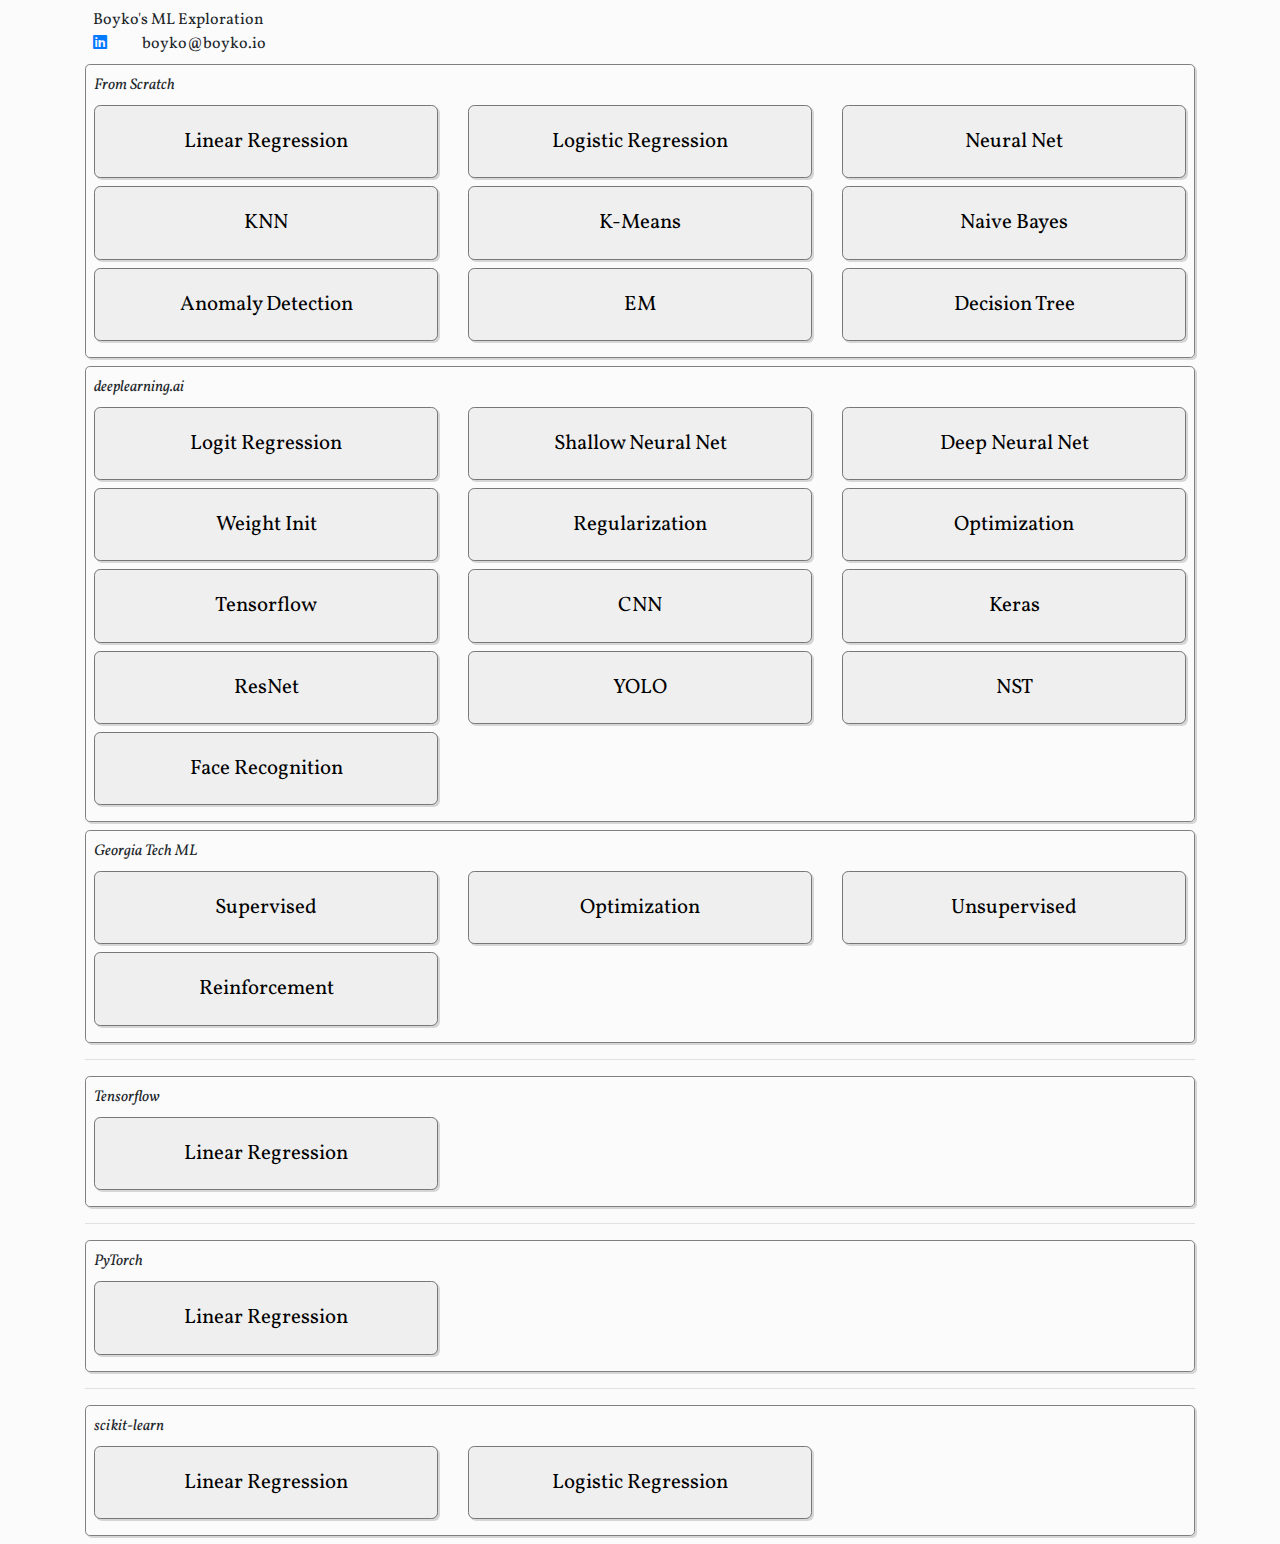
==== index.html @ 049f39ef "Added Face Recognition from DLAI" ====
<!DOCTYPE html>
<html lang="en">
<head>

  <title>Boyko's ML Exploration</title>
  <meta charset="utf-8">
  <meta name="viewport" content="width=device-width, initial-scale=1">
  <meta name="description" content="Boyko Todorov Machine Learning Portfolio">
  <meta name="keywords" content="Boyko Todorov,Machine Learning">
  <meta name="author" content="Boyko Todorov Columbus OH">
  <link rel="stylesheet" href="https://maxcdn.bootstrapcdn.com/bootstrap/4.4.1/css/bootstrap.min.css">
  <link rel="stylesheet" href="https://cdnjs.cloudflare.com/ajax/libs/font-awesome/5.13.0/css/all.min.css">
  <link href="https://fonts.googleapis.com/css2?family=Vollkorn&display=swap" rel="stylesheet">
  
  <script src="https://ajax.googleapis.com/ajax/libs/jquery/3.4.1/jquery.min.js"></script>
  <script src="https://cdnjs.cloudflare.com/ajax/libs/popper.js/1.16.0/umd/popper.min.js"></script>
  <script src="https://maxcdn.bootstrapcdn.com/bootstrap/4.4.1/js/bootstrap.min.js"></script>

  <style type="text/css">

  	body {

  		font-family: 'Vollkorn', serif;
  		background-color: #fbfbfb;
  	}
    
    a .card {
      color: black;
      font-size: 1.3em;
    }

    a:hover {
    	text-decoration: none;
    }

    .card {
	    box-shadow: 2px 2px #d6d6d6;
	    border: 1px solid #777777;
	    border-radius: .3em;
	    background-color: #efefef;
    }

    .card:hover {
      background-color: #d4d4d4;
    }

    .card.disabled:hover {
      background-color: #d4d4d4;
    }

    section#header {

    	padding: .5em; 
    }

    section.cards {

    	padding: .5em;
    	padding-bottom: 1em;
    	border: 1px solid gray;border-radius: .3em;
    	box-shadow: 2px 2px #d6d6d6;  
    	margin-bottom: .5em;
    }

    section.cards span.label {

	    font-size: .97em;
    	font-style: italic;
    }

    section.cards div.row div.col-sm-4 {
    	margin-top: .5em;
    }

    section#legend {
	    /*color: white;*/
	    margin-top: 1em;
	    font-size: .93em;
    }

    .original {
    	display: block;
    }

    .abbreviated {
    	display: none;
    }

    /* Media Queries */


    @media screen and (max-width: 1000px) {
	    a .card {
	      font-size: 1em;
	    }
	}

    @media screen and (max-width: 767px) {

	    .original {
	    	display: none;
	    }
	    .abbreviated {
	    	display: block;
	    }
	}

    @media screen and (max-width: 575px) {
	    a .card {
	      font-size: 1.3em;
	    }
	    .original {
	    	display: block;
	    }
	    .abbreviated {
	    	display: none;
	    }
	}

  </style>
</head>

<!-- <body style="background-color: #424242"> -->
<body>
 
<div class="container">

  <section id="header">

    <div class="row">

      <div class="col-sm-12 pull-left">
        Boyko's ML Exploration
      </div>

    </div>

    <div class="row">

      <div class="col-sm-12 pull-left">
        <span>
          <a href="https://www.linkedin.com/in/boykoio/" target="_blank">
            <i class="fab fa-linkedin"></i>
          </a>
        </span>
        <span style="margin-left: 2em">
          boyko@boyko.io
        </span>
      </div>


    </div>

  </section>

  <section class="cards">

  	<span class="label">From Scratch</span>

  	<div class="row">

  		<div class="col-sm-4">
			<a href="https://github.com/boyko11/LinearRegression_3D_BloodPressure" target="_blank">
		      <div class="card">
		        <div class="card-body text-center">
		          <p class="card-text">
		            <span class="original">Linear Regression</span>
		            <span class="abbreviated">LinReg</span>
		          </p>

		        </div>
		      </div>
		    </a>
  		</div>

		<div class="col-sm-4">

	      <a href="https://github.com/boyko11/LogisticRegression" target="_blank">
	        <div class="card">
	          <div class="card-body text-center">
	            <span class="original">Logistic Regression</span>
	            <span class="abbreviated">LogitReg</span>
	          </div>
	        </div>
	      </a>

  		</div>

		<div class="col-sm-4">
	      <a href="https://github.com/boyko11/NeuralNet" target="_blank">
	        <div class="card">
	          <div class="card-body text-center">
	            <p class="card-text">
	              Neural Net
	            </p>
	          </div>
	        </div>
	      </a>
  		</div>

  	</div>

	<div class="row">

  		<div class="col-sm-4">
	      <a href="https://github.com/boyko11/KNN" target="_blank">
	        <div class="card">
	          <div class="card-body text-center">
	            <p class="card-text">
	              KNN
	            </p>
	          </div>
	        </div>
	      </a>

  		</div>

		<div class="col-sm-4">

		    <a href="https://github.com/boyko11/K-Means" target="_blank">
			    <div class="card disabled">
			      <div class="card-body text-center">
			        <p class="card-text">
			          K-Means
			        </p>
			      </div>
			    </div>
			</a>

  		</div>

		<div class="col-sm-4">

		    <a href="https://github.com/boyko11/NaiveBayes" target="_blank">
			    <div class="card disabled">
			      <div class="card-body text-center">
			        <p class="card-text">
			          Naive Bayes
			        </p>
			      </div>
			    </div>
			</a>

  		</div>

  	</div>


  	<div class="row">

  		<div class="col-sm-4">
			<a href="https://github.com/boyko11/AnomalyDetection" target="_blank">
		      <div class="card">
		        <div class="card-body text-center">
		          <p class="card-text">
		            <span class="original">Anomaly Detection</span>
		            <span class="abbreviated">Anomaly</span>
		          </p>

		        </div>
		      </div>
		    </a>
  		</div>

  		<div class="col-sm-4">
			<a href="https://github.com/boyko11/EM" target="_blank">
		      <div class="card">
		        <div class="card-body text-center">
		          <p class="card-text">
		            <span>EM</span>
		          </p>

		        </div>
		      </div>
		    </a>
  		</div>

  		<div class="col-sm-4">
			<a href="https://github.com/boyko11/DecisionTree" target="_blank">
		      <div class="card">
		        <div class="card-body text-center">
		          <p class="card-text">
		            <span class="original">Decision Tree</span>
		            <span class="abbreviated">DT</span>
		          </p>

		        </div>
		      </div>
		    </a>
  		</div>

  	</div>

  </section>

  <section class="cards">

  	<span class="label">deeplearning.ai</span>


	<div class="row">

  		<div class="col-sm-4">
			<a href="https://github.com/boyko11/LogReg-DLAI" target="_blank">
		      <div class="card">
		        <div class="card-body text-center">
		          <p class="card-text">
		            <span class="original">Logit Regression</span>
		            <span class="abbreviated">LogReg</span>
		          </p>

		        </div>
		      </div>
		    </a>
  		</div>

  		<div class="col-sm-4">
			<a href="https://github.com/boyko11/ShallowNN-DLAI" target="_blank">
		      <div class="card">
		        <div class="card-body text-center">
		          <p class="card-text">
		            <span class="original">Shallow Neural Net</span>
		            <span class="abbreviated">SNN</span>
		          </p>

		        </div>
		      </div>
		    </a>
  		</div>

  		<div class="col-sm-4">
			<a href="https://github.com/boyko11/DNN-DLAI" target="_blank">
		      <div class="card">
		        <div class="card-body text-center">
		          <p class="card-text">
		            <span class="original">Deep Neural Net</span>
		            <span class="abbreviated">DNN</span>
		          </p>

		        </div>
		      </div>
		    </a>
  		</div>

  	</div>

	<div class="row">

  		<div class="col-sm-4">
			<a href="https://github.com/boyko11/HyperInit-DLAI" target="_blank">
		      <div class="card">
		        <div class="card-body text-center">

		          <p class="card-text">
		            Weight Init
		          </p>

		        </div>
		      </div>
		    </a>
  		</div>

  		<div class="col-sm-4">
			<a href="https://github.com/boyko11/Reg-DLAI" target="_blank">
		      <div class="card">
		        <div class="card-body text-center">

		            <span class="original">Regularization</span>
		            <span class="abbreviated">Reg</span>

		        </div>
		      </div>
		    </a>
  		</div>

  		<div class="col-sm-4">
			<a href="https://github.com/boyko11/Optimization-DLAI" target="_blank">
		      <div class="card">
		        <div class="card-body text-center">

		            <span class="original">Optimization</span>
		            <span class="abbreviated">Opt</span>

		        </div>
		      </div>
		    </a>
  		</div>


  	</div>

	<div class="row">

  		<div class="col-sm-4">
			<a href="https://github.com/boyko11/Tensorflow-DLAI" target="_blank">
		      <div class="card">
		        <div class="card-body text-center">

		            <span class="original">Tensorflow</span>
		            <span class="abbreviated">TF</span>

		        </div>
		      </div>
		    </a>
  		</div>

  		<div class="col-sm-4">
			<a href="https://github.com/boyko11/CNN-DLAI" target="_blank">
		      <div class="card">
		        <div class="card-body text-center">
		            CNN
		        </div>
		      </div>
		    </a>
  		</div>

  		<div class="col-sm-4">
			<a href="https://github.com/boyko11/Keras-DLAI" target="_blank">
		      <div class="card">
		        <div class="card-body text-center">
		            Keras
		        </div>
		      </div>
		    </a>
  		</div>

  	</div>

	<div class="row">

  		<div class="col-sm-4">
			<a href="https://github.com/boyko11/ResidualNetwork-DLAI" target="_blank">
		      <div class="card">
		        <div class="card-body text-center">
		            ResNet
		        </div>
		      </div>
		    </a>
  		</div>

  		<div class="col-sm-4">
			<a href="https://github.com/boyko11/YOLO_DLAI" target="_blank">
		      <div class="card">
		        <div class="card-body text-center">
		            YOLO
		        </div>
		      </div>
		    </a>
  		</div>

  		<div class="col-sm-4">
			<a href="https://github.com/boyko11/NST-DLAI" target="_blank">
		      <div class="card">
		        <div class="card-body text-center">
		            NST
		        </div>
		      </div>
		    </a>
  		</div>
  	</div>

	<div class="row">

  		<div class="col-sm-4">
			<a href="https://github.com/boyko11/Face_Recognition_DLAI" target="_blank">
		      <div class="card">
		        <div class="card-body text-center">
		          <p class="card-text">
		            <span class="original">Face Recognition</span>
		            <span class="abbreviated">FR</span>
		          </p>

		        </div>
		      </div>
		    </a>
  		</div>

  	</div>



  </section>

   <section class="cards">

  	<span class="label">Georgia Tech ML</span>

  	<div class="row">

  		<div class="col-sm-4">
			<a href="https://github.com/boyko11/ML1-SupervisedLearning" target="_blank">
		      <div class="card">
		        <div class="card-body text-center">
		          <p class="card-text">
		            Supervised
		          </p>

		        </div>
		      </div>
		    </a>
  		</div>

		<div class="col-sm-4">

	      <a href="https://github.com/boyko11/ABAGAIL/tree/master/src" target="_blank">
	        <div class="card">
	          <div class="card-body text-center">
	          	Optimization
	          </div>
	        </div>
	      </a>

  		</div>

		<div class="col-sm-4">
	      <a href="https://github.com/boyko11/ML3-UnsupervisedLearning" target="_blank">
	        <div class="card">
	          <div class="card-body text-center">
	            <p class="card-text">
		            Unsupervised
	            </p>
	          </div>
	        </div>
	      </a>
  		</div>

  	</div>

  	<div class="row">

  		<div class="col-sm-4">
			<a href="https://github.com/boyko11/ML4-RL" target="_blank">
		      <div class="card">
		        <div class="card-body text-center">
		          <p class="card-text">
		            <span class="original">Reinforcement</span>
		            <span class="abbreviated">RL</span>
		          </p>

		        </div>
		      </div>
		    </a>
  		</div>
  	</div>
  </section>



<hr class="solid">

<section class="cards">

  	<span class="label">Tensorflow</span>

	<div class="row">

  		<div class="col-sm-4">
			<a href="https://github.com/boyko11/LinRegTF" target="_blank">
		      <div class="card">
		        <div class="card-body text-center">
		          <p class="card-text">
		            <span class="original">Linear Regression</span>
		            <span class="abbreviated">LinReg</span>
		          </p>

		        </div>
		      </div>
		    </a>
  		</div>
  	</div>

</section>

<hr class="solid">

<section class="cards">

  	<span class="label">PyTorch</span>

	<div class="row">

  		<div class="col-sm-4">
			<a href="https://github.com/boyko11/LinRegTorch" target="_blank">
		      <div class="card">
		        <div class="card-body text-center">
		          <p class="card-text">
		            <span class="original">Linear Regression</span>
		            <span class="abbreviated">LinReg</span>
		          </p>

		        </div>
		      </div>
		    </a>
  		</div>
  	</div>

</section>

<hr class="solid">

<section class="cards">

  	<span class="label">scikit-learn</span>

	<div class="row">

  		<div class="col-sm-4">
			<a href="https://github.com/boyko11/LinRegSKLearn" target="_blank">
		      <div class="card">
		        <div class="card-body text-center">
		          <p class="card-text">
		            <span class="original">Linear Regression</span>
		            <span class="abbreviated">LinReg</span>
		          </p>

		        </div>
		      </div>
		    </a>
  		</div>

  		<div class="col-sm-4">
			<a href="https://github.com/boyko11/LogRegSKLearn" target="_blank">
		      <div class="card">
		        <div class="card-body text-center">
		          <p class="card-text">
		            <span class="original">Logistic Regression</span>
		            <span class="abbreviated">LogitReg</span>
		          </p>

		        </div>
		      </div>
		    </a>
  		</div>


  	</div>

</section>


<script>
  (function(i,s,o,g,r,a,m){i['GoogleAnalyticsObject']=r;i[r]=i[r]||function(){
  (i[r].q=i[r].q||[]).push(arguments)},i[r].l=1*new Date();a=s.createElement(o),
  m=s.getElementsByTagName(o)[0];a.async=1;a.src=g;m.parentNode.insertBefore(a,m)
  })(window,document,'script','//www.google-analytics.com/analytics.js','ga');

  ga('create', 'UA-61999175-1', 'auto');
  ga('send', 'pageview');
</script>

</body>
</html>
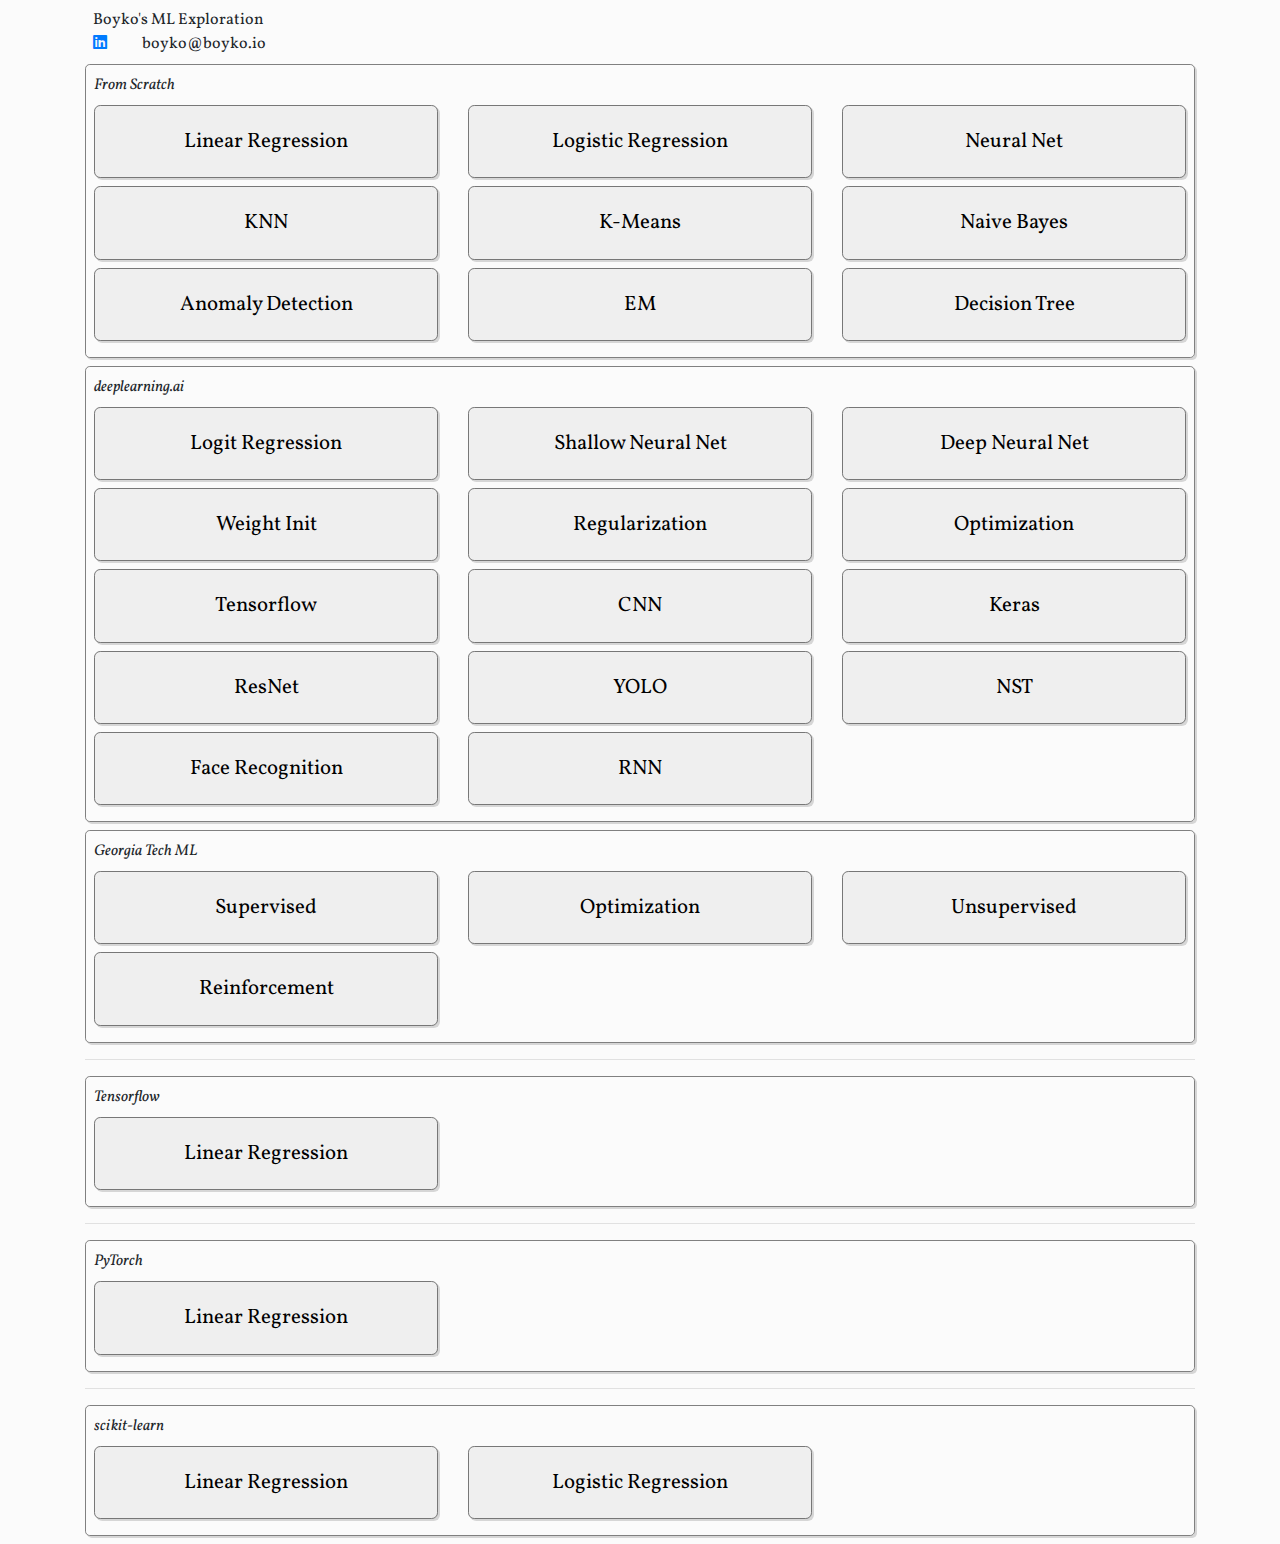
==== commit 9f58396e: "Added RNN, LSTM from DLAI" ====
--- a/index.html
+++ b/index.html
@@ -475,6 +475,19 @@
 		    </a>
   		</div>
 
+  		<div class="col-sm-4">
+			<a href="https://github.com/boyko11/RNN_DLAI" target="_blank">
+		      <div class="card">
+		        <div class="card-body text-center">
+		          <p class="card-text">
+		              RNN	
+		          </p>
+
+		        </div>
+		      </div>
+		    </a>
+  		</div>
+
   	</div>
 
 
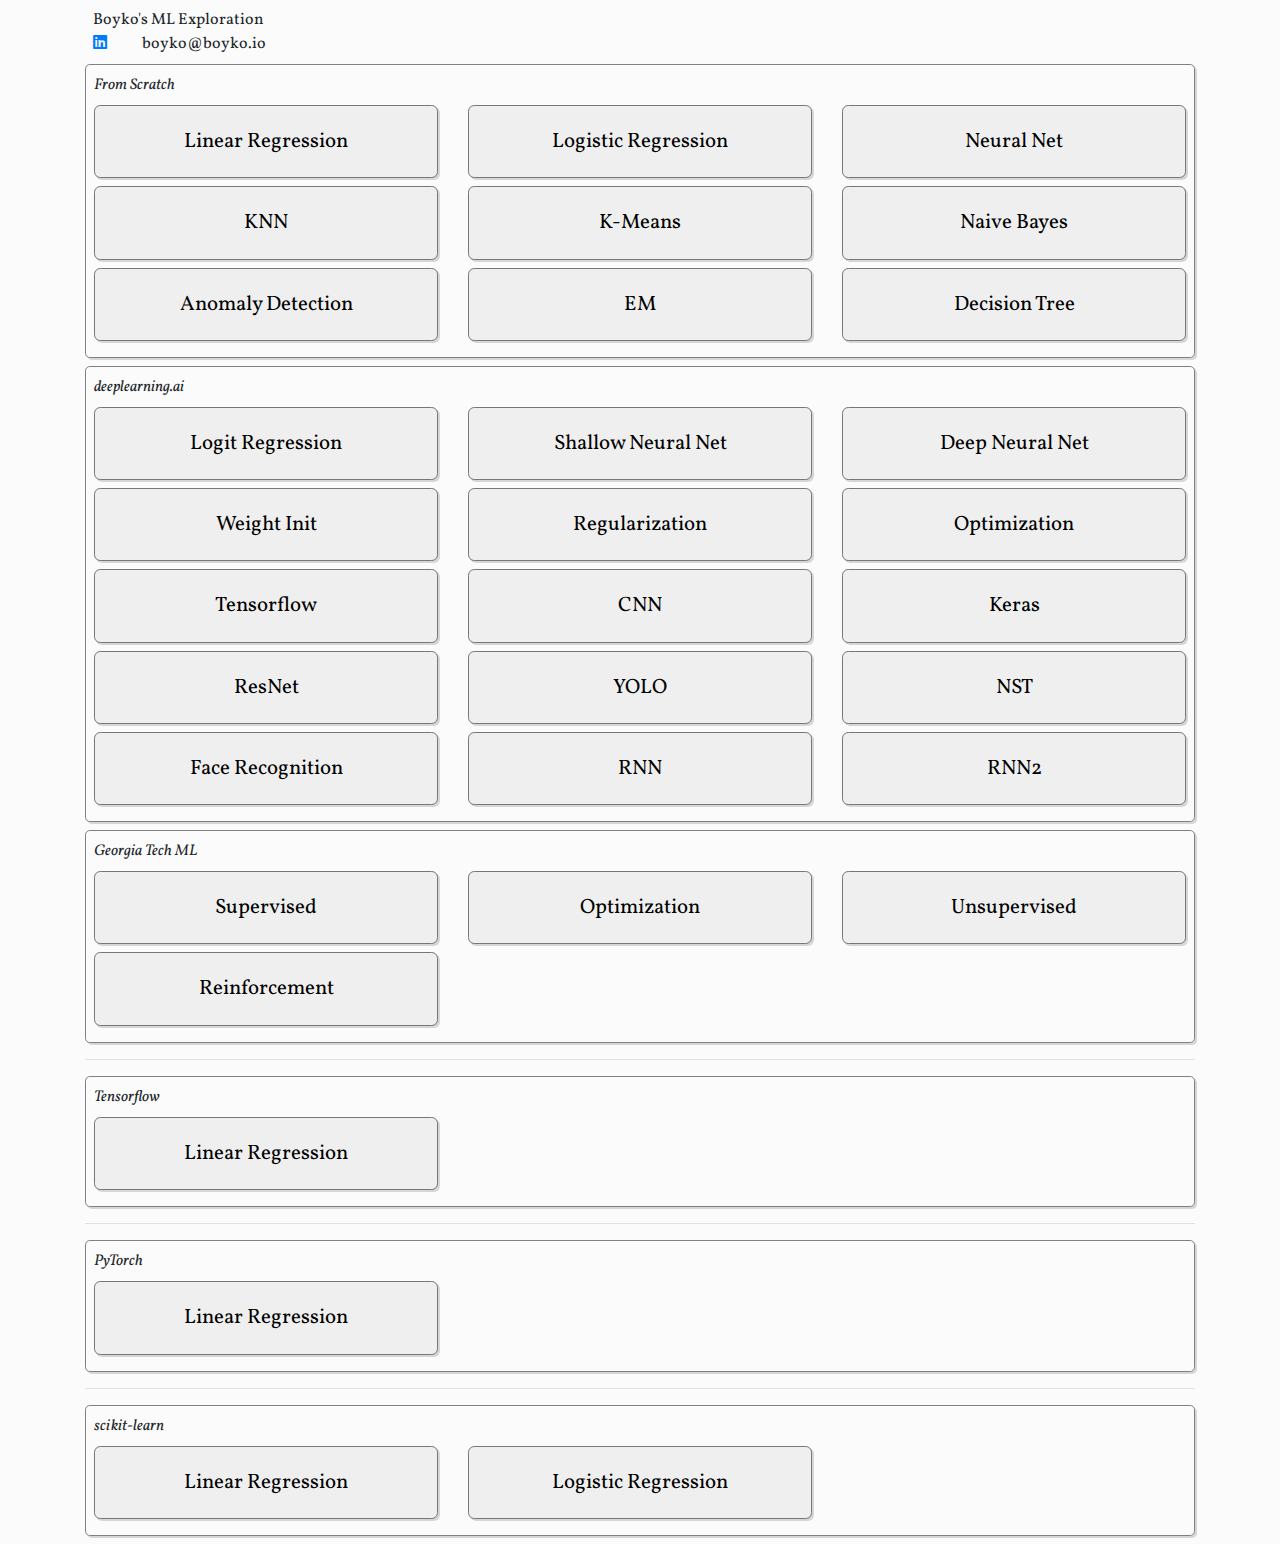
==== commit a5b98f10: "Added Dinosaur RNN - NLP" ====
--- a/index.html
+++ b/index.html
@@ -488,6 +488,19 @@
 		    </a>
   		</div>
 
+  		<div class="col-sm-4">
+			<a href="https://github.com/boyko11//DinosaurIsland_DLAI" target="_blank">
+		      <div class="card">
+		        <div class="card-body text-center">
+		          <p class="card-text">
+		              RNN2	
+		          </p>
+
+		        </div>
+		      </div>
+		    </a>
+  		</div>
+
   	</div>
 
 
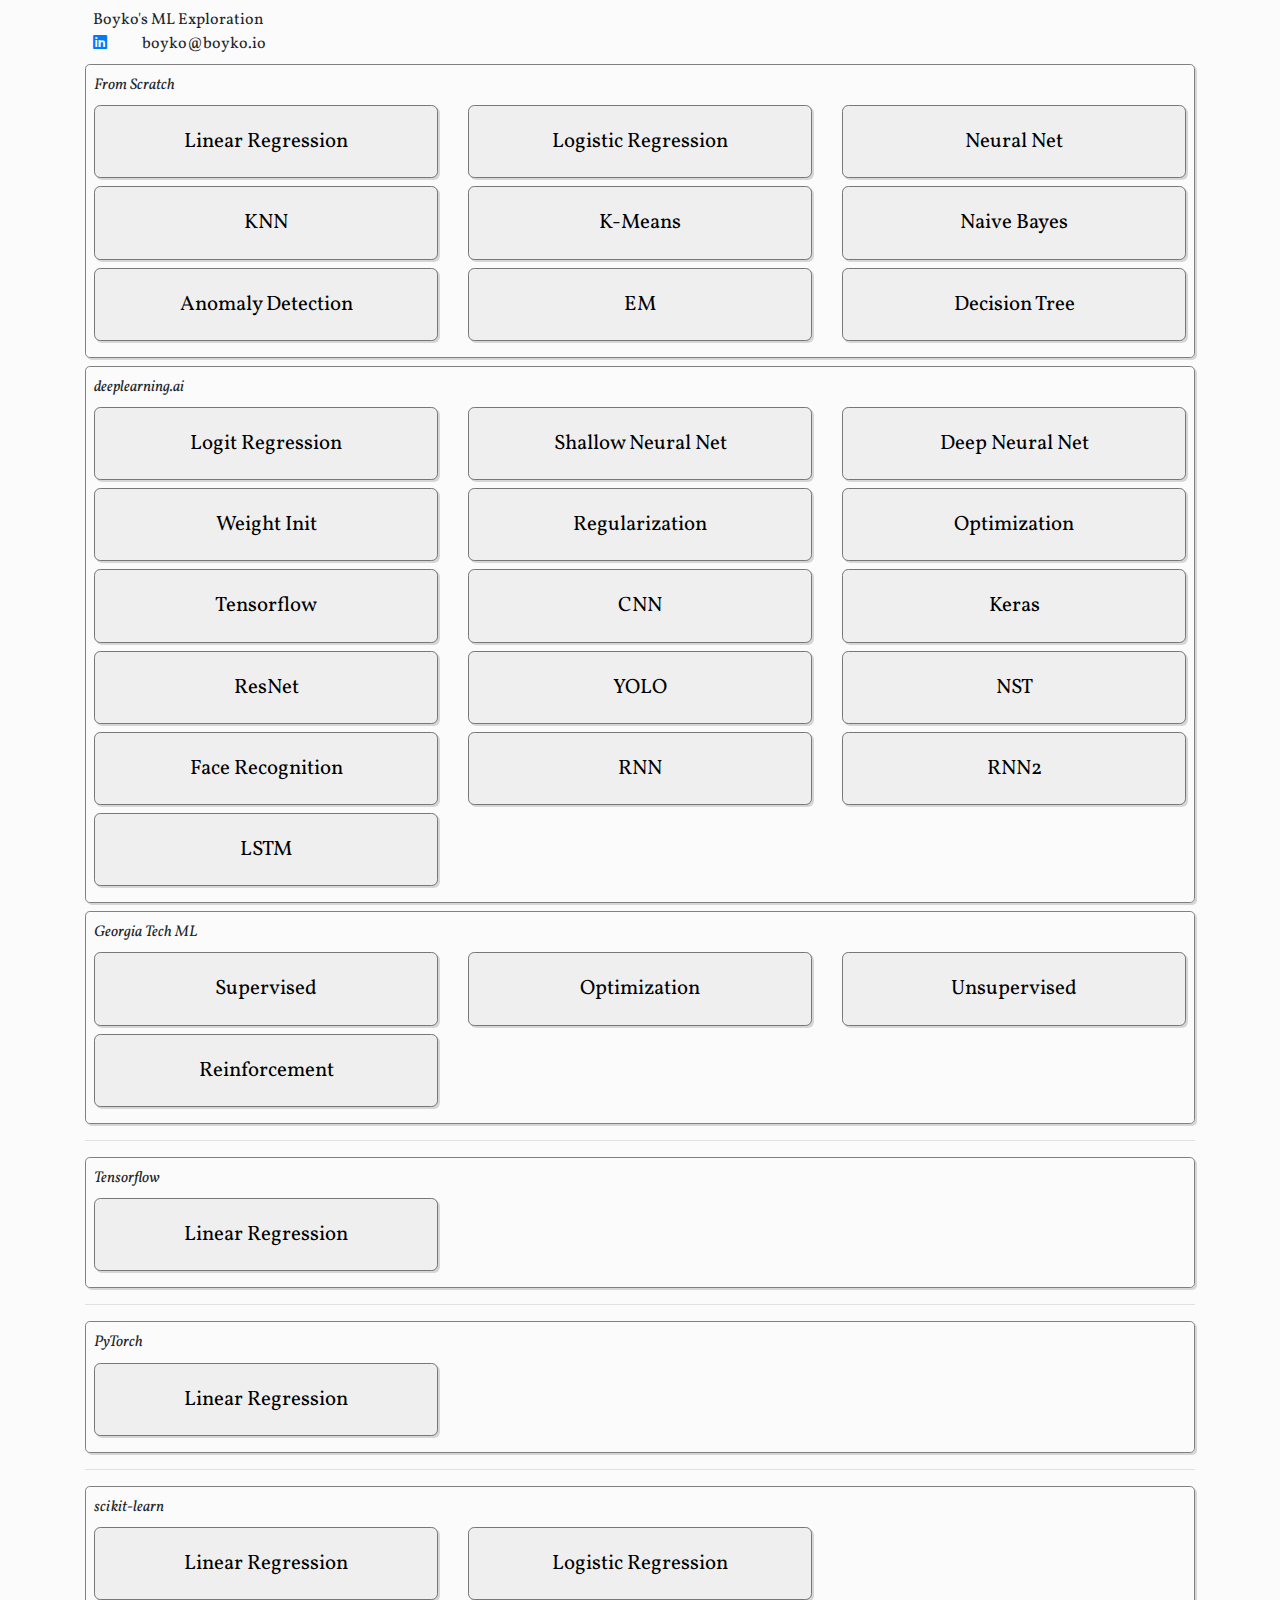
==== commit 52b9fe83: "Added Jazz LSTM" ====
--- a/index.html
+++ b/index.html
@@ -503,6 +503,22 @@
 
   	</div>
 
+	<div class="row">
+
+  		<div class="col-sm-4">
+			<a href="https://github.com/boyko11/LSTM_DLAI" target="_blank">
+		      <div class="card">
+		        <div class="card-body text-center">
+		          <p class="card-text">
+		            LSTM
+		          </p>
+
+		        </div>
+		      </div>
+		    </a>
+  		</div>
+  	</div>
+
 
 
   </section>
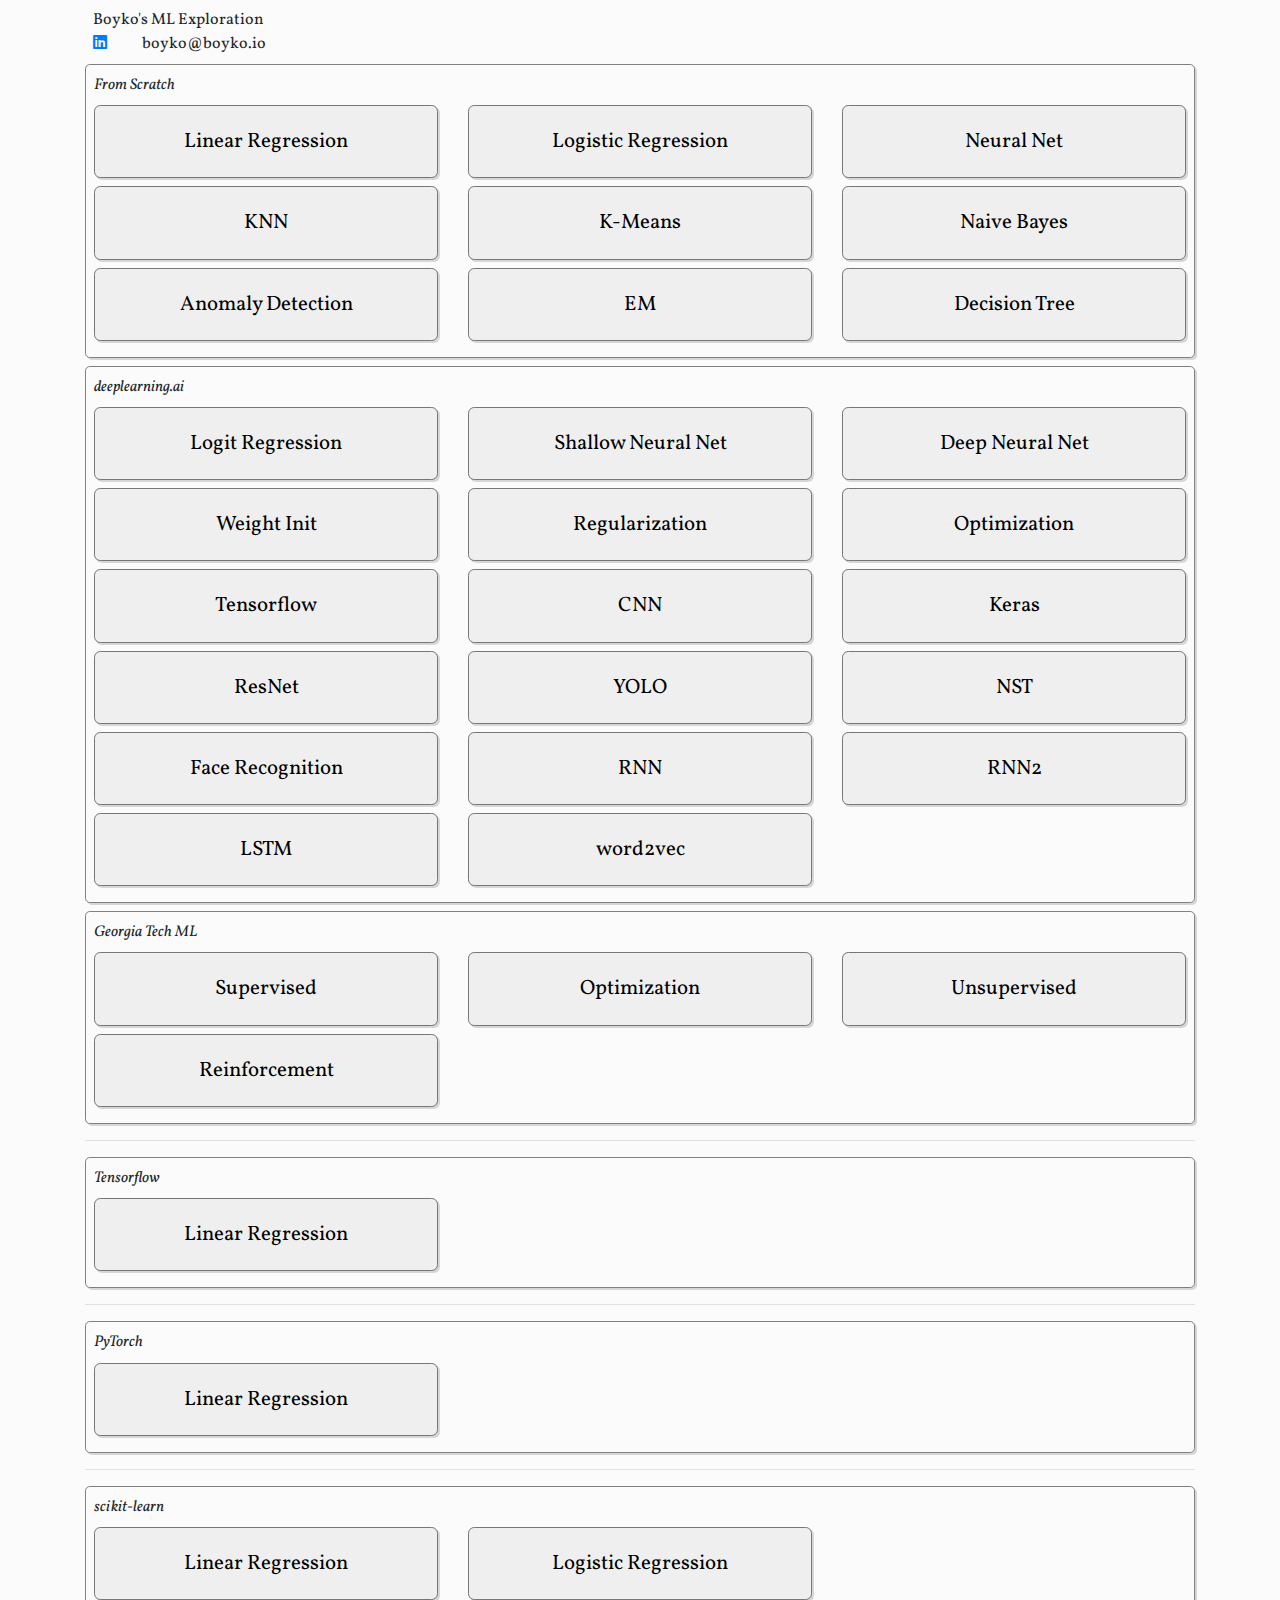
==== commit 10873a29: "Added word2vec" ====
--- a/index.html
+++ b/index.html
@@ -517,6 +517,21 @@
 		      </div>
 		    </a>
   		</div>
+
+  		<div class="col-sm-4">
+
+			<a href="https://github.com/boyko11/word2vec_DLAI" target="_blank">
+		      <div class="card">
+		        <div class="card-body text-center">
+		          <p class="card-text">
+		            word2vec
+		          </p>
+		        </div>
+		      </div>
+		    </a>
+
+  		</div>
+
   	</div>
 
 
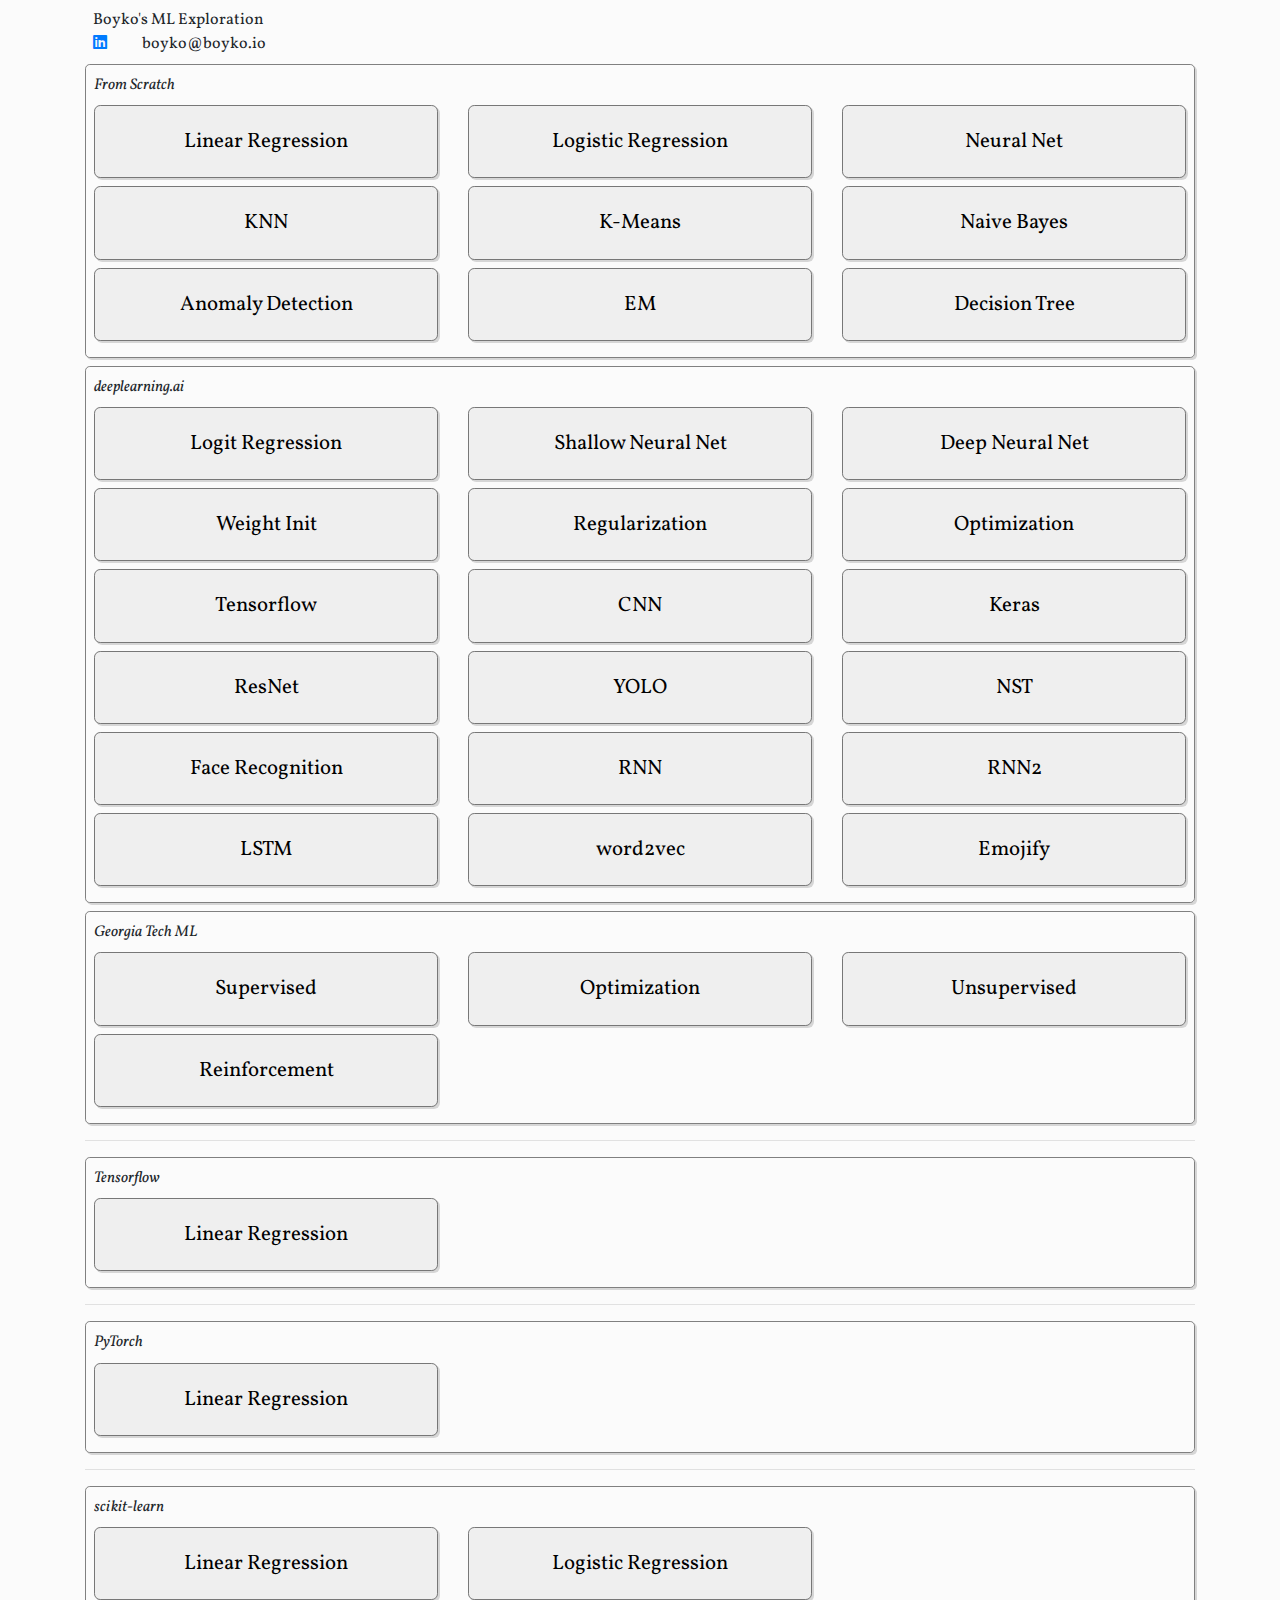
==== commit bb8ff278: "Added Emojify" ====
--- a/index.html
+++ b/index.html
@@ -532,6 +532,20 @@
 
   		</div>
 
+  		<div class="col-sm-4">
+
+			<a href="https://github.com/boyko11/emojify_DLAI" target="_blank">
+		      <div class="card">
+		        <div class="card-body text-center">
+		          <p class="card-text">
+		            Emojify
+		          </p>
+		        </div>
+		      </div>
+		    </a>
+
+  		</div>
+
   	</div>
 
 
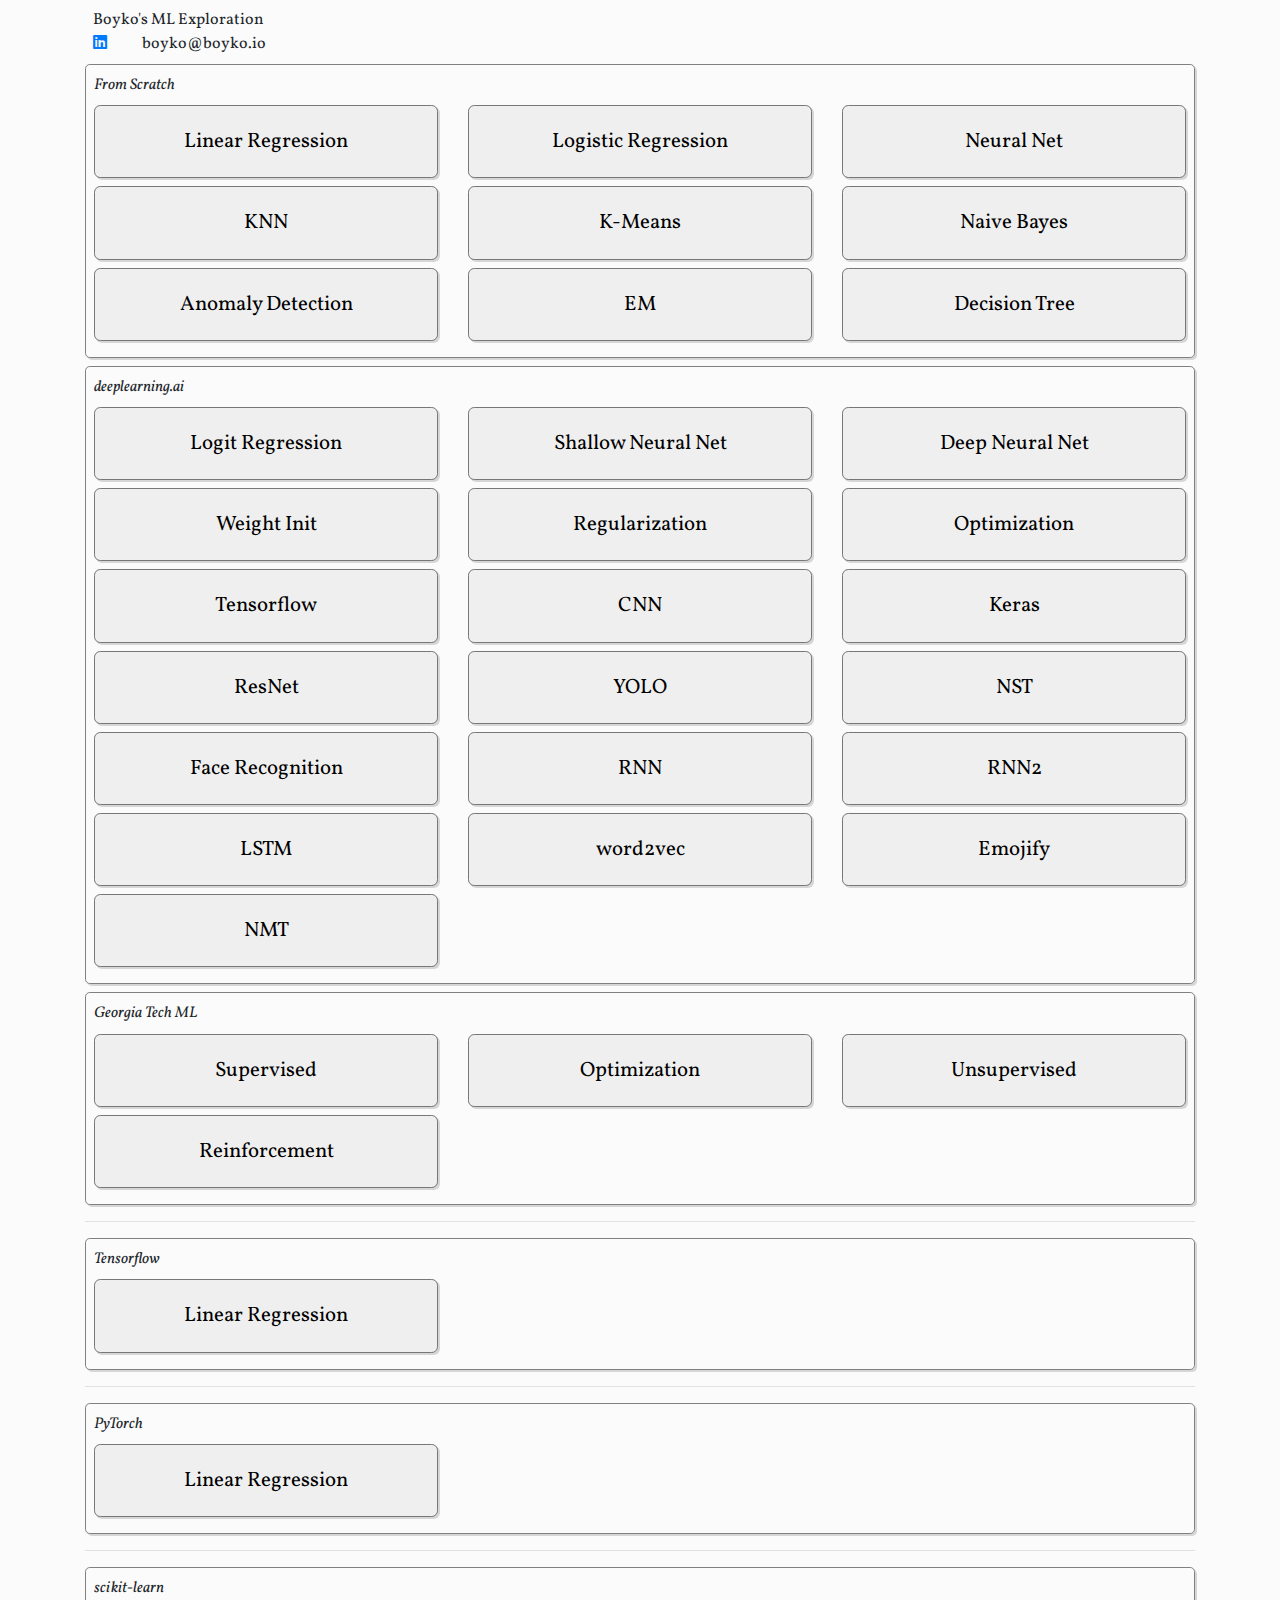
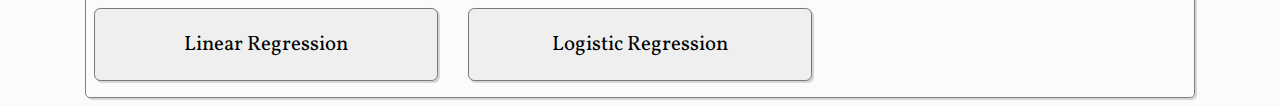
==== commit b4319087: "Added Neural Machine Translation" ====
--- a/index.html
+++ b/index.html
@@ -549,6 +549,23 @@
   	</div>
 
 
+	<div class="row">
+
+  		<div class="col-sm-4">
+			<a href="https://github.com/boyko11/NMT_DLAI" target="_blank">
+		      <div class="card">
+		        <div class="card-body text-center">
+		          <p class="card-text">
+		            NMT
+		          </p>
+
+		        </div>
+		      </div>
+		    </a>
+  		</div>
+  	</div>
+
+
 
   </section>
 
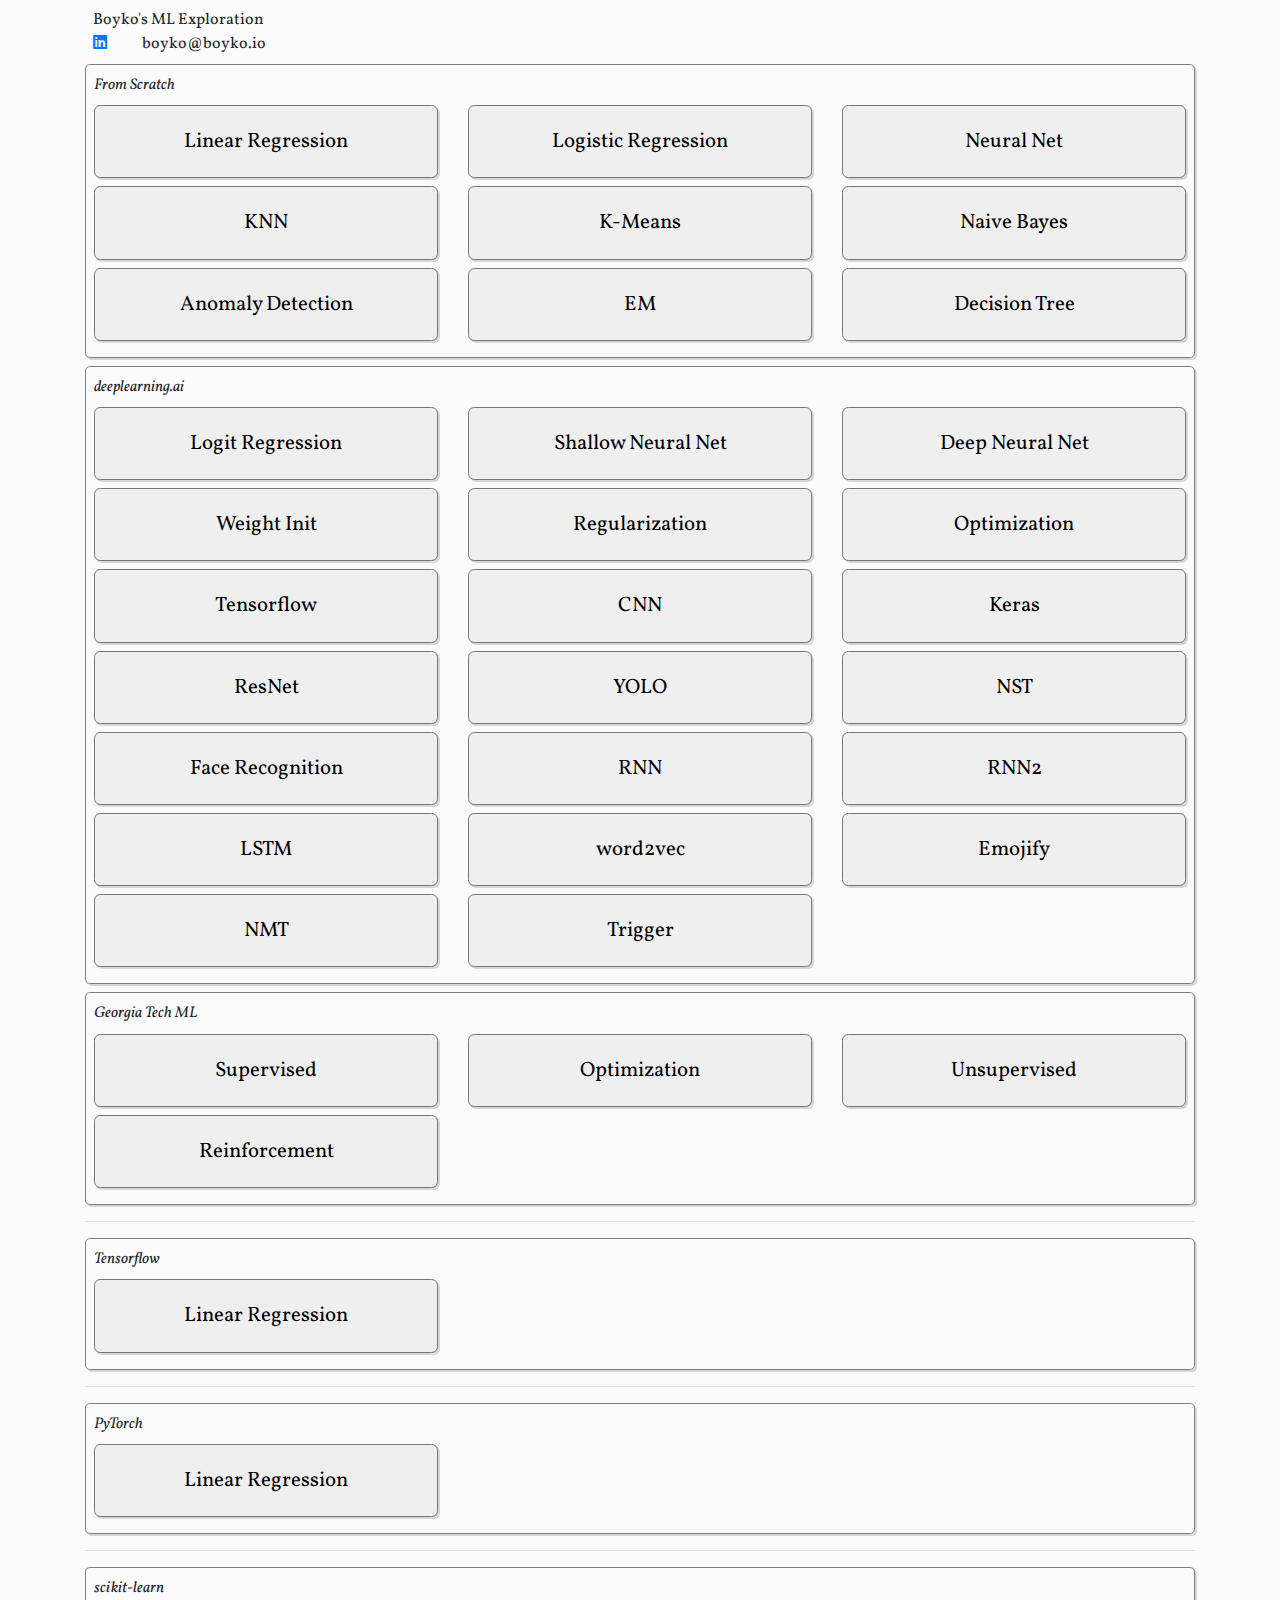
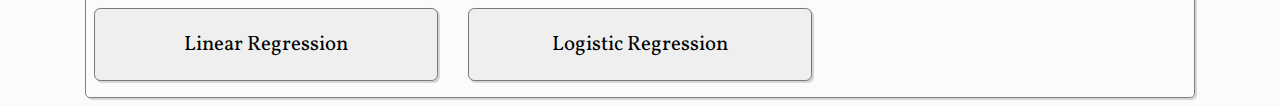
==== commit 4c1e4652: "Added Trigger Word Detection" ====
--- a/index.html
+++ b/index.html
@@ -563,6 +563,19 @@
 		      </div>
 		    </a>
   		</div>
+
+  		<div class="col-sm-4">
+			<a href="https://github.com/boyko11/TWD_DLAI" target="_blank">
+		      <div class="card">
+		        <div class="card-body text-center">
+		          <p class="card-text">
+		            Trigger
+		          </p>
+
+		        </div>
+		      </div>
+		    </a>
+  		</div>
   	</div>
 
 
